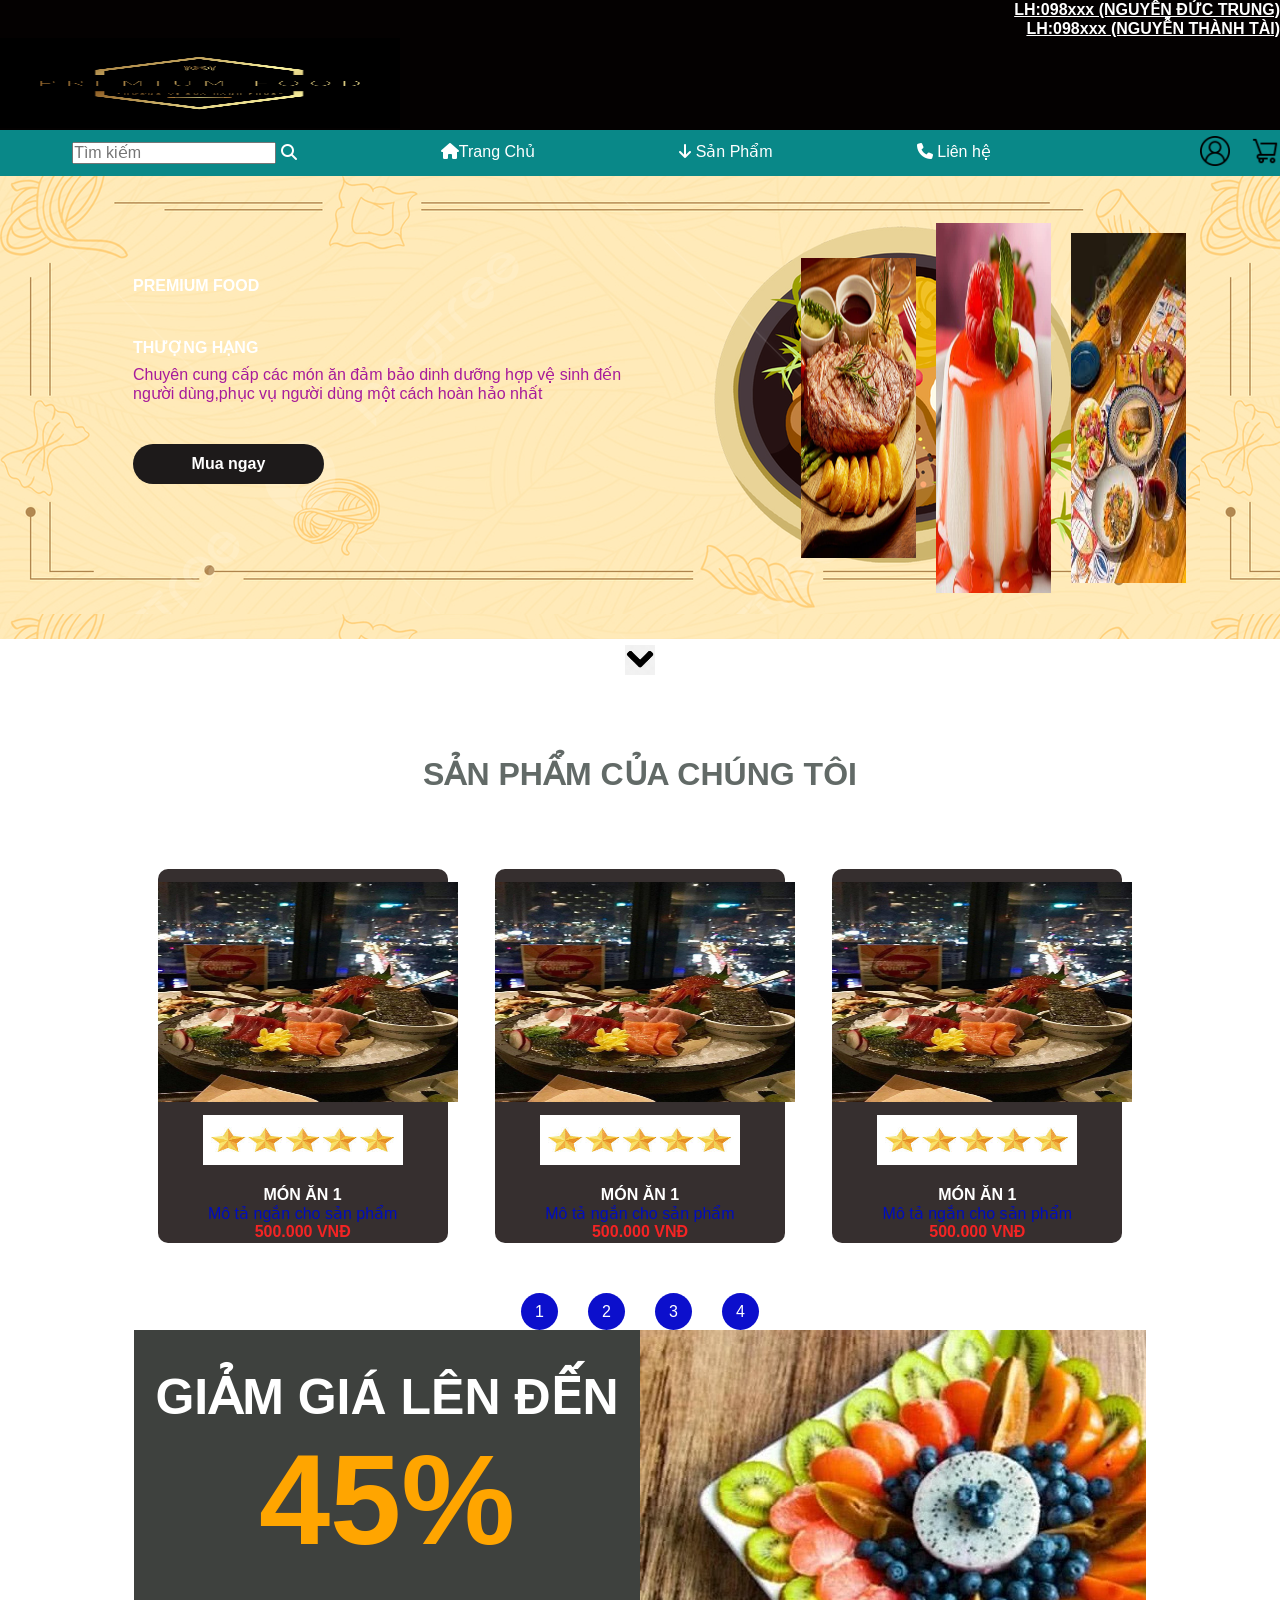
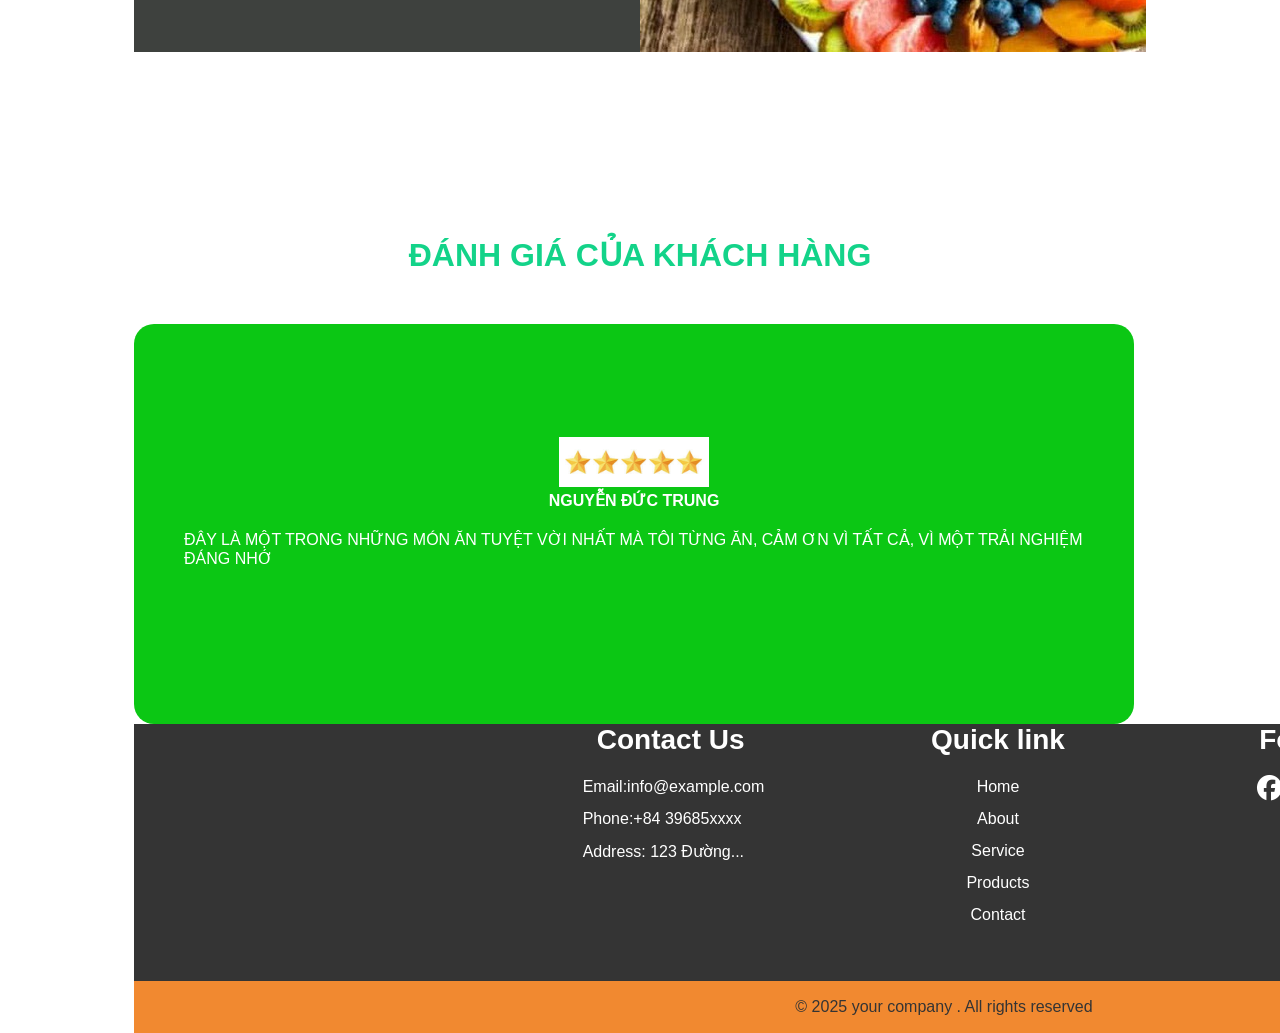
==== index.html @ 9c2fcd8b "add file" ====
<!DOCTYPE html>
<html lang="en">
<head>
    <meta charset="UTF-8">
    <meta name="viewport" content="width=device-width, initial-scale=1.0">
    <title>Web bán thức ăn </title>
    <link rel="stylesheet" href="style.css">
    <link rel="stylesheet"  href="https://cdnjs.cloudflare.com/ajax/libs/font-awesome/6.7.2/css/all.min.css" integrity="sha512-Evv84Mr4kqVGRNSgIGL/F/aIDqQb7xQ2vcrdIwxfjThSH8CSR7PBEakCr51Ck+w+/U6swU2Im1vVX0SVk9ABhg==" crossorigin="anonymous" referrerpolicy="no-referrer" />
</head>
<body>
 <header>
    <div class="logo">
        <h2>LH:098xxx (NGUYỄN ĐỨC TRUNG)</h2>
        <h2>LH:098xxx (NGUYỄN THÀNH TÀI)</h2>
    </div>
    <a href="#"><img src="logo.png" alt="" height="90px" width="400px"></a>
 </header>
 <div id="wrapper">
    <div id="header">
        <a href="" class="logo"></a>
        <div id="menu">
            <div class="item">
                <input type="text" id="search-text" placeholder="Tìm kiếm">
                <a href=""> <i class="fa-solid fa-magnifying-glass"></i></a>
           </div>
           <div class="item">
                <a href=""> <i class="fa-solid fa-house"></i>Trang Chủ</a>
           </div>
           <div class="item">
                <a href=""><i class="fa-solid fa-arrow-down"></i> Sản Phẩm</a>
           </div>
           <div class="item">
                <a href=""><i class="fa-solid fa-phone"></i> Liên hệ</a>
           </div>
    </div> 
        <div id="action">
            <div class="item">
                 <a href="fom1.html"><img src="user.png" width="30px" height="30px"></a>
            </div>
            <div class="item">
                <img src="cart.png" alt="" width="30px" height="30px">
            </div>
        </div>
    </div>
       <div id="banner">
            <div class="box-left">
                <h2>
                    <span>PREMIUM FOOD</span>
                    <br>
                    <span>THƯỢNG HẠNG</span>
                </h2>
                <p>Chuyên cung cấp các món ăn đảm bảo dinh dưỡng
                    hợp vệ sinh đến người dùng,phục vụ người dùng một cách
                    hoàn hảo nhất</p>
                <button>Mua ngay</button>
            </div>
            <div class="box-right">
                <img src="food 1.jpg" alt=""width="115px" height="300px">
                <img src="food 2.jpg" alt=""width="115px" height="370px">
                <img src="food 3.jpg" alt=""width="115px" height="350px">
            </div>
            <div class="to-bottom">
                <a href="">
                    <img src="bottom 1.png" alt="" width="30px" height="30px">
                </a>
            </div>
       </div>
       <div id="wp-products">
             <h2> SẢN PHẨM CỦA CHÚNG TÔI</h2>
             <ul id="list-products">
                <div class="item">
                     <img src="sản phẩm 1.jpg" alt=""width="300px" height="220px">
                     <div class="star">
                        <span>
                           <img src="star.jpg" alt=""width="200px" height="50px">
                        </span>
                     </div>

                     <div class=" name">MÓN ĂN 1</div>
                     <div class="desc">Mô tả ngắn cho sản phẩm</div>
                     <div class="price">500.000 VNĐ</div>
                </div>
                <div class="item">
                    <img src="sản phẩm 1.jpg" alt=""width="300px" height="220px">
                    <div class="star">
                       <span>
                          <img src="star.jpg" alt=""width="200px" height="50px">
                       </span>
                    </div>

                    <div class=" name">MÓN ĂN 1</div>
                    <div class="desc">Mô tả ngắn cho sản phẩm</div>
                    <div class="price">500.000 VNĐ</div>
               </div>
               <div class="item">
                <img src="sản phẩm 1.jpg" alt=""width="300px" height="220px">
                <div class="star">
                   <span>
                      <img src="star.jpg" alt=""width="200px" height="50px">
                   </span>
                </div>

                <div class=" name">MÓN ĂN 1</div>
                <div class="desc">Mô tả ngắn cho sản phẩm</div>
                <div class="price">500.000 VNĐ</div>
           </div>

             </ul>
             <div class="list-page">
                <div class="item">
                     <a href="">1</a>
                </div>
                <div class="item">
                     <a href="">2</a>
                </div>
                <div class="item">
                     <a href="">3</a>
                </div>
                 <div class="item">
                     <a href="">4</a>
                 </div>
             </div>
             
             <div id="saleoff">
                 <div class="box-left">
                     <h1>
                         <span>GIẢM GIÁ LÊN ĐẾN</span>
                         <span>45%</span>
                     </h1>
                 </div>
                 <div class="box-right"></div>
             </div>
           <div id="comment">
               <h2>ĐÁNH GIÁ CỦA KHÁCH HÀNG</h2>
               <div id="comment-body">
                 <div class="prev">
                    <a href="#">
                        <img src=""   alt="">
                    </a>
                 </div>
                 <ul id="list-comment">
                     <li class="item">
                         <div class="avatar">
                               <img src="" alt="">

                         </div>
                         <div class="stars">
                            <span>
                                  <img src="star.jpg" alt=""width="150px"height="50px">
                            </span>
                         </div>
                         <div class="name">NGUYỄN ĐỨC TRUNG</div>
                         <div class="text">
                             <p>ĐÂY LÀ MỘT TRONG NHỮNG MÓN ĂN TUYỆT VỜI NHẤT MÀ TÔI TỪNG ĂN,
                                CẢM ƠN VÌ TẤT CẢ, VÌ MỘT TRẢI NGHIỆM ĐÁNG NHỚ
                             </p>
                         </div>
                         </li>   
                    
                 </ul>
                 <div class="next">
                    <a href="#">
                        <img src=""   alt="">
                    </a>
                 </div>
               </div>
               <footer>
                <div class="container">
                    <div class="footer-content">
                        <h3>Contact Us</h3>
                        <p>Email:info@example.com</p>
                        <p>Phone:+84 39685xxxx</p>
                        <p>Address: 123 Đường...</p>
                     </div>
                    <div class="footer-content">
                        <h3>Quick link</h3>
                        <ul class="list">
                            <li><a href="">Home</a></li>
                            <li><a href="">About</a></li>
                            <li><a href="">Service</a></li>
                            <li><a href="">Products</a></li>
                            <li><a href="">Contact</a></li>
                        </ul>
                    </div>
                    <div class="footer-content">
                        <h3>Follow Us</h3>
                        <ul class="social-icons">
                        <li><a href="https://www.facebook.com/nguyen.tai.347764/"><i class="fa-brands fa-facebook"></i></a></li>
                        <li><a href=""><i class="fa-brands fa-twitter"></i></a></li>
                        <li><a href=""><i class="fa-brands fa-instagram"></i></a></li>
                        <li><a href=""><i class="fa-brands fa-linkedin"></i></a></li>
                    </ul>
                    </div>
                </div>
                <div class="bottom-bar">
                    <p>&copy; 2025 your company . All rights reserved</p>
                </div>
             </footer>
           </div>  
           </div>
       </div>
 </div>
</body>
</html>
---- style.css ----
header {
    background-color: hsl(0, 67%, 1%);
    height: 130px;
}
@import url('https: //font.googleapis.com/css2?family=Popins:ital,wght@0,400;0,500;0,600;1,200;1,400;1,500&display=swap');
*{
    padding: 0;
    margin: 0;
    font-family:'Popins', sans-serif;
    cursor: pointer;
    box-sizing: border-box;
}
#wrapper {
    width: 100%;
}
#header {
    width: 100%;
    margin-top: px;
    display: flex;
    justify-content: space-between;
    align-items: center;
    background-color: #098888;
    height: 100%;
}
.logo h2{
    display: flex;
    justify-content: right ;
    text-decoration: underline;
}
#menu {
    list-style:none;
    display: flex;
    width: 200vh;
    margin-right: 13vh;
    justify-content: space-around;
}

#menu .item {
    margin: 0px 30px;
    background: #098888;
    padding-block: 12px;
    text-align: center;
    right: 10vh;
}

#menu .item a {
    color: #ffffff;
    width: 100%;
}

#action {
    display: flex;
}

#action .item {
    margin-left:20px;
}

#banner {
    width: 100%;
    background-image: url("banner.jpg");
    height: 463px;
    display: flex;
    padding: 0px 133px;
    position: relative;
}

#banner .box-left ,#banner .box-right {
    width: 50%;
}

#banner .box-left h2 {
    font-size:54px;
    margin-top:65px;
    color: #000dbd;

}

#banner .box-left p {
    color:#a71b9b ;
}

#banner .box-left button {
    width: 191px;
    height: 40px;
    margin-top: 41px;
    background: #1d1a1a;
    border: none;
    outline: none;
    color: #ffffff;
    font-weight: bold;
    border-radius: 20px;
    transition: 0,4s;
}

#banner .box-left button:hover {
    background: orange;
}

#banner .box-right {
    padding-left: 200px;
    display: flex;
    justify-content: center;
    align-items: center;
}

#banner .box-right img {
    margin: 0px 10px;
    animation: animation 3s infinite linear;
}


#banner .box-right img:nth-child(1)
{
    
    animation-delay: 0,5s;
}
#banner .box-right img:nth-child(2)
{

     animation-delay: 1s;  
}

@keyframes animation {
    0%{
        transform: translateY(0px);
    }
    50%{
        transform: translateY(-10px);
    }
    100%{
        transform: translateY(0px);
    }
}

.to-bottom {
    position: absolute;
    color: red;
    bottom: -40px;
    left: 50%;
    transform: translateX(-50%);
}


#wp-products {
    padding-top: 116px;
    padding-bottom:78px;
    padding-left:134px ;
    padding-right: 134px;
}

#wp-products h2 {
    text-align: center;
    margin-bottom: 76px;
    font-size: 32px;
    color: #626a67;
}

#list-products {
    display:flex ;
    list-style: none;
    justify-content: space-around;
    align-items: center;
    flex-wrap: wrap;
}


#list-products .item {
    width: 290px;
    height: 374px;
    background: #362f2f;
    border-radius: 10px;
    margin-bottom: 50px;
}


#list-products .item img {
    display: block;
    margin: 0px auto;
    margin-top: 13px;
}

#list-products .item .stars {
    display:  flex;
}

#list-products .item .name {
    text-align: center;
    color: #fff;
    font-weight: bold;
    margin-top: 21px;

}

#list-products .item .desc {
    text-align: center;
    color: #000dbd;  
}

#list-products .item .price {
    text-align: center;
    color: #f42424;
    font-weight: bold;
}

.list-page {
    width: 50%;
    margin: 0px auto;
}


.list-page {
    display: flex;
    list-style: none;
    justify-content: center;
    align-items: center;
}

.list-page .item {
    margin: 0px 15px;
    width: 37px;
    height: 37px;
    background: #0c0fcc;
    border-radius: 50%;
    display: flex;
    justify-content: center;
    align-items: center;
}

.list-page .item a{
    color:#fff ;
    text-decoration: none;
}


#saleoff {
    width: 100%;
    display: flex;
    height: 322px;
}

#saleoff .box-left ,#saleoff .box-right {
    width: 50%;
}
#saleoff .box-left {
    background: #3e413e;
    text-align: center;
    min-height: 322px;
}

#saleoff .box-left h1 {
    padding-top: 38px;
}

#saleoff .box-left span:nth-child(1)
{ 
    color: #fff;
    font-size: 50px;

}

#saleoff .box-left span:nth-child(2)
{ 
    color:orange;
    font-size: 128px;

}

#saleoff .box-right {
    background-image: url(trang\ mieng.jpg);
}

#comment {
    width: 1012px;
    height: 478px;
    margin: 0px auto;
    margin-top: 184px;
    margin-bottom: 50px;
}
#comment h2{
    text-align: center;
    margin-bottom: 50px;
    font-size: 32px;
    color: #13d389;
}
#comment-body {
    display: flex;
    justify-content: center;
    align-items: center;
    width: 1000px;
    height: 400px;
    list-style: none;
    overflow: hidden; 
}
#list-comment {
    width: 100%;
    height: 100%;
    transition: 0,5s;
    list-style: none;
}
#list-comment .item {
    width: 100%;
    height: 100%;
    background: #0bc714;
    border-radius: 20px;
    padding-top: 50px;
}
#list-comment .item .avatar {
    text-align: center;
    margin-top: 13px;
}
#list-comment .item .stars {
    display: flex;
    margin: 0px auto;
    width: 50%;
    margin-top: 32px;
    justify-content: center;
    align-items: center;
}
#list-comment .item .name {
    text-align: center;
    font-weight: bold;
    color: #fff;
}
#list-comment .item .text {
    padding: 20px 50px;
    color: #fff;
}
*{
    margin: 0;
    padding: 0;
    font-family: Arial, Helvetica, sans-serif;
    font-size: 16px;
    color: white;
}
footer{
    background: #343434;
    width: 180vh;
}
.container {
    width: 1100px;
    margin: auto;
    display: flex;
    justify-content: center;
    padding-left: 12vh;
}
.footer-content{
   width: 33%;
}
h3 {
    font-size: 28px;
    margin-bottom: 15px;
    text-align: center;
}
.footer-content p {
    width: 190px;
    margin: auto;
    padding: 7px;
}
.footer-content ul {
    text-align: center;
}
.list{
    padding: 0;
}
.list li{
    width: auto;
    text-align: center;
    list-style-type: none;
    padding: 7px;
    position: relative;
}
.list li::before {
    content: '';
    position: absolute;
    transform: translate(-50%,-50%)
    left: 50%;
    top:100%;
    width: 0;
    height:2px;
    background: #f18930;
    transition-duration:5s;
}
.list li:hover::before {
    width: 70px;
}
.social-icons{
    text-align: center;
    padding: 0;
}
.social-icons li{
    display: inline-block;
    text-align: center;
    padding: 5px;
}
.social-icons i{
    color: white;
    font-size: 25px;
}
a{
    text-decoration: none;
}
a:hover{
    color: #f18930;
}
.social-icons i:hover{
    color: #f18930;
}
.bottom-bar {
    background: #f18930;
    text-align: center;
    padding: 10px 0;
    margin-top: 50px;
}
.bottom-bar p{
    color: #343434;
    margin: 0;
    font-size: 16px;
    padding: 7px;
}
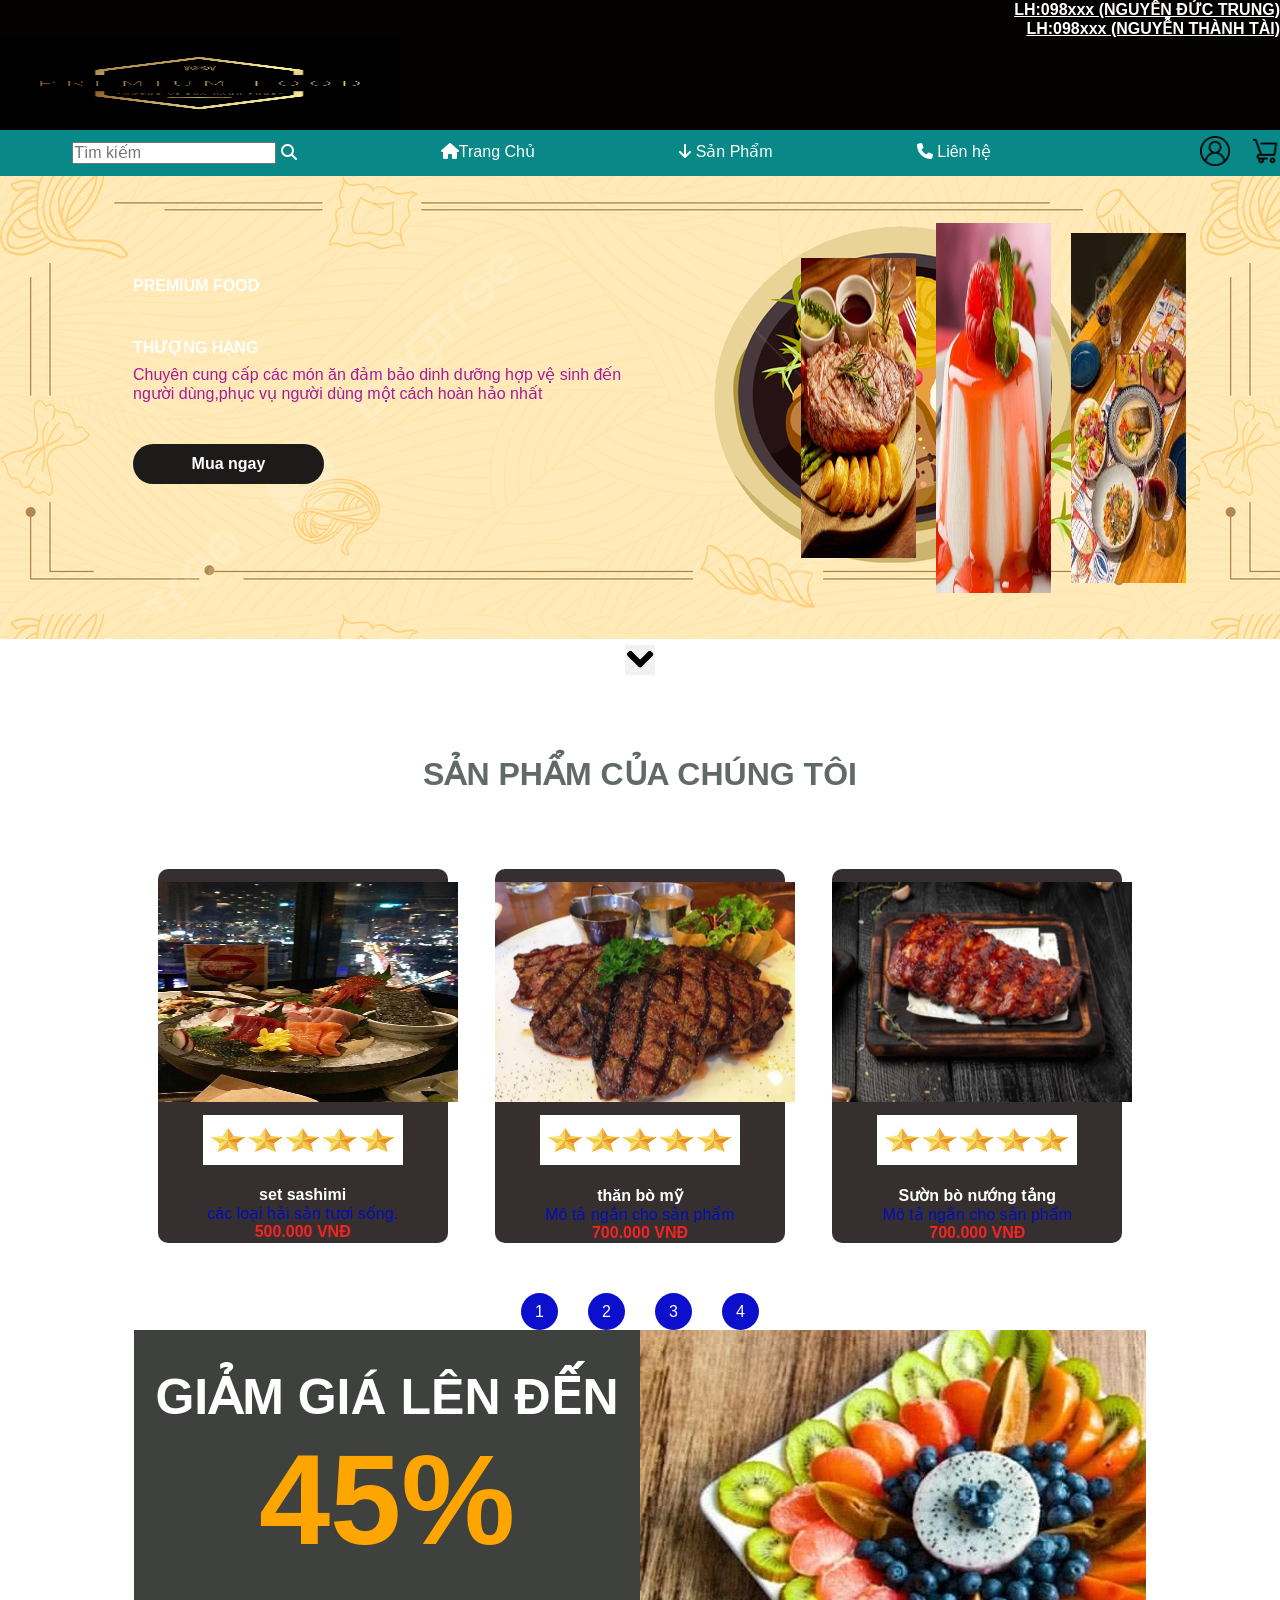
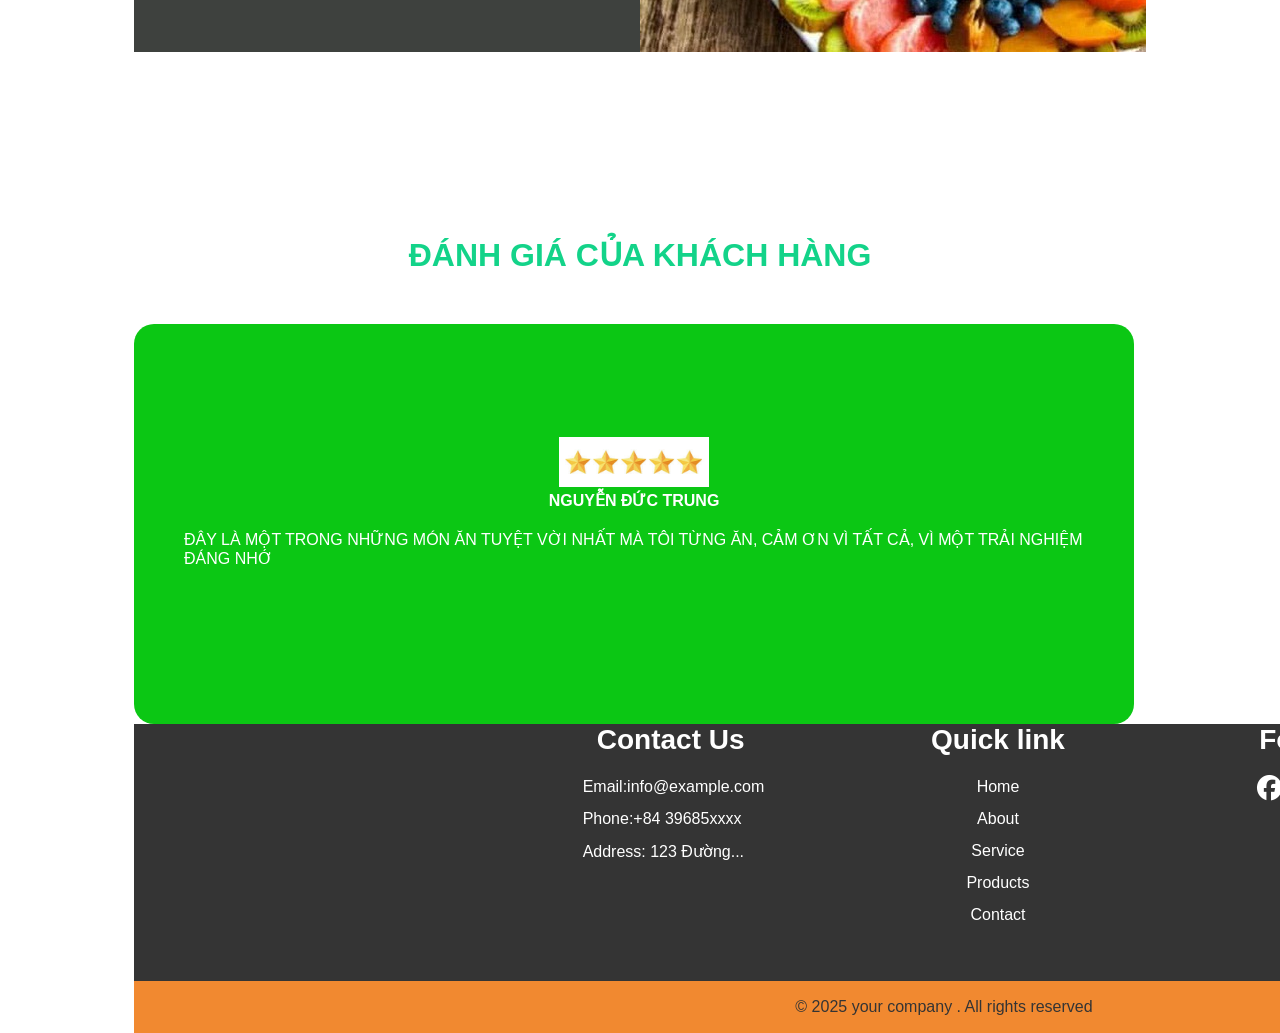
==== commit 8ac1f385: "Update index.html" ====
--- a/index.html
+++ b/index.html
@@ -76,33 +76,33 @@
                         </span>
                      </div>
 
-                     <div class=" name">MÓN ĂN 1</div>
-                     <div class="desc">Mô tả ngắn cho sản phẩm</div>
+                     <div class=" name">set sashimi</div>
+                     <div class="desc">các loại hải sản tươi sống.</div>
                      <div class="price">500.000 VNĐ</div>
                 </div>
                 <div class="item">
-                    <img src="sản phẩm 1.jpg" alt=""width="300px" height="220px">
+                    <img src="sản phẩm 2.jpg" alt=""width="300px" height="220px">
                     <div class="star">
                        <span>
                           <img src="star.jpg" alt=""width="200px" height="50px">
                        </span>
                     </div>
 
-                    <div class=" name">MÓN ĂN 1</div>
+                    <div class=" name">thăn bò mỹ</div>
                     <div class="desc">Mô tả ngắn cho sản phẩm</div>
-                    <div class="price">500.000 VNĐ</div>
+                    <div class="price">700.000 VNĐ</div>
                </div>
                <div class="item">
-                <img src="sản phẩm 1.jpg" alt=""width="300px" height="220px">
+                <img src="sản phẩm 3.jpg" alt=""width="300px" height="220px">
                 <div class="star">
                    <span>
                       <img src="star.jpg" alt=""width="200px" height="50px">
                    </span>
                 </div>
 
-                <div class=" name">MÓN ĂN 1</div>
+                <div class=" name">Sườn bò nướng tảng</div>
                 <div class="desc">Mô tả ngắn cho sản phẩm</div>
-                <div class="price">500.000 VNĐ</div>
+                <div class="price">700.000 VNĐ</div>
            </div>
 
              </ul>
@@ -201,4 +201,4 @@
        </div>
  </div>
 </body>
-</html>+</html>
